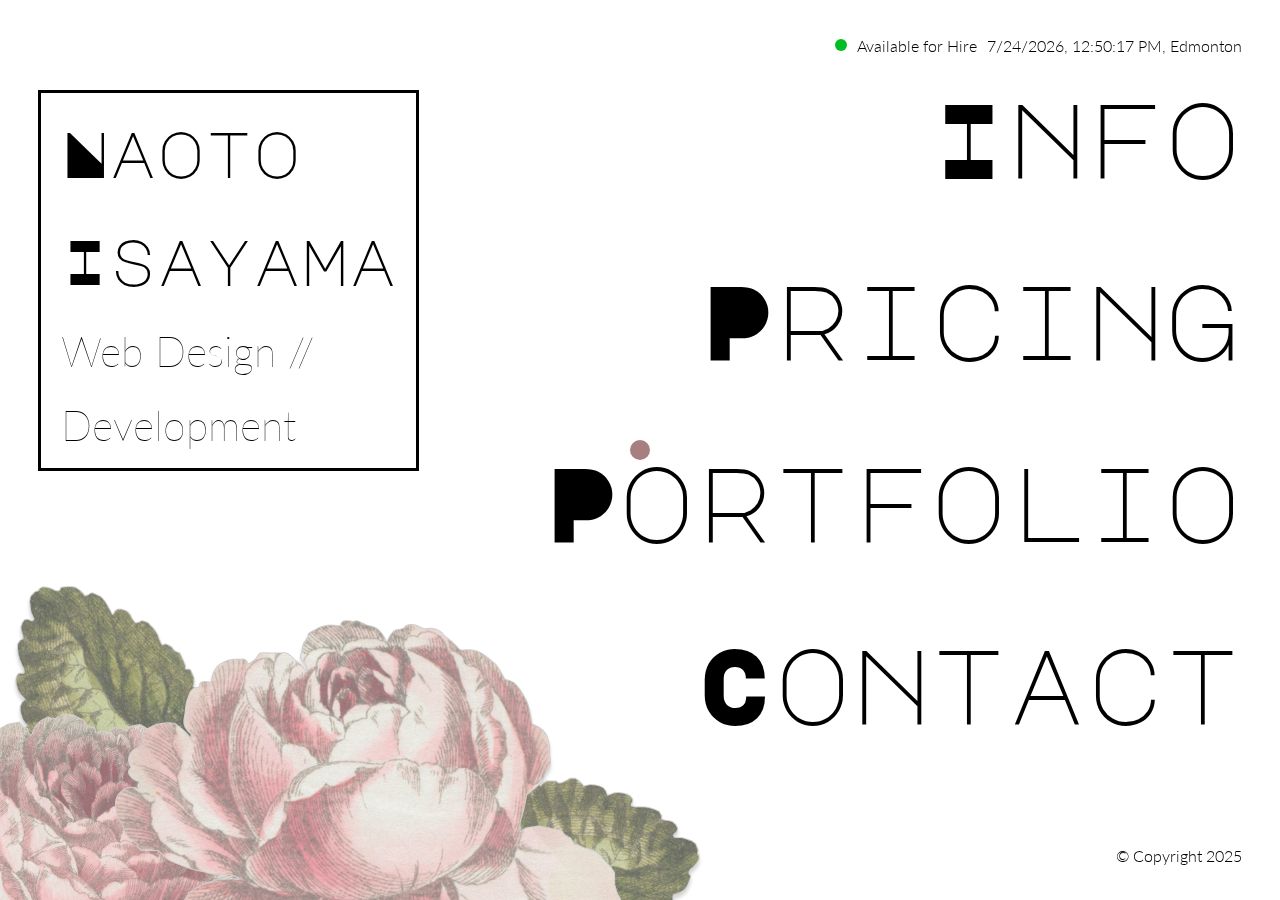
==== index.html @ 61a4c6eb "initial commit" ====
<!DOCTYPE html>
<html lang="en">
<head>
     <!--Coded by Naoto Isayama, naotojacob@gmail.com-->

    <!--metadata-->
    <meta charset="UTF-8">
    <meta name="viewport" content="width=device-width, initial-scale=1.0">
    <meta name="description" content="Freelance Web Developer based in Edmonton, Alberta">
    <meta charset="UTF-8">

    <!-- Social Media Tags -->
    <meta property="og:title" content="Naoto Isayama | Freelance Web Developer">
    <meta property="og:description" content="Freelance Web Developer based in Edmonton, Alberta">
    <meta property="og:image" content="[Your Logo URL]"> <!--ADD THIS WHEN HOSTING-->
    <meta property="og:url" content="[Your Website URL]"> <!--ADD THIS WHEN HOSTING-->

    <!--Fonts-->

    <!--Major Mono Display-->
    <link rel="preconnect" href="https://fonts.googleapis.com">
    <link rel="preconnect" href="https://fonts.gstatic.com" crossorigin>
    <link href="https://fonts.googleapis.com/css2?family=Major+Mono+Display&display=swap" rel="stylesheet">

    <!--Lato-->
    <link rel="preconnect" href="https://fonts.googleapis.com">
    <link rel="preconnect" href="https://fonts.gstatic.com" crossorigin>
    <link href="https://fonts.googleapis.com/css2?family=Lato:ital,wght@0,100;0,300;0,400;0,700;0,900;1,100;1,300;1,400;1,700;1,900&display=swap" rel="stylesheet">
    <title>Naoto Isayama | Web Development</title>

     <!--End Fonts-->

     <!--Fav Icon-->

     <!--css-->
     <link rel="stylesheet" type="text/css" href="styles.css">

     <!--scripts-->
     <script src="cursor.js" defer></script>
     <script src="clock.js" defer></script>


</head>
<body>
    <!--custom cursor-->
    <div id="custom-cursor"></div>

    <!--Top info, available to hire and live clock-->
    <aside>
        <div id="availability-indicator"></div>
        <span id="availability-text" class="body-font-light">Available for Hire</span>
        <span id="live-clock" class="body-font-light"></span>
    </aside>

    <section class="content-flex-container">
        <!--Logo made with pure CSS, h1 tag for name, h2 tag for slogan-->
        <!--Sized as the left 3rd of the page, side padding for centering logo horizontally, standard top padding-->
        <header role="banner">
            <div id="logo-box">
                <h1>
                    <span class="logo-line">Naoto  </span>
                    <span class="logo-line">Isayama </span> 
                    <span class="body-font-extra-light logo-subheader">Web Design // </span>
                    <span class="body-font-extra-light logo-subheader">Development</span>
                </h1>
            </div>     
        </header>

        <!--Nav menu-->
        <!--Sized as the right 2/3rds of the page, right aligned, standard top padding-->
        <nav>
            <ul>
                <li><a href="">Info</a></li> <!--add references when ready-->
                <li><a href="">Pricing</a></li>
                <li><a href="">Portfolio</a></li>
                <li><a href="">Contact</a></li>
            </ul>
        </nav>  
        <div id="flower-image"></div>
    </section>

   

    <footer> 
        <p class="body-font-light">© Copyright 2025</p>
    </footer>
</body>
</html>
---- styles.css ----
/*---CSS styles---*/
/*---note that styles outside of media queries are for mobile---*/

:root {
    /* colors */
    --light-color:#FAF9F6;
    --dark-color:#000000;
    --accent-color-1: #82494C;
    --accent-color-2: #9C9B6C;
    --available-color: #00BD23;

    /* default fonts */
    --header-font: "Major Mono Display", serif;
    --body-font: "Lato", serif;

    /* font sizes */
    --body-size: 16px;
    --small-title: 25px;
    --medium-title: 41px;
    --page-title:  65px;
    --nav-links: 105px;
}

.body-font-extra-light {
    font-family: var(--body-font);
    font-weight: 100;
}

.body-font-light {
    font-family: var(--body-font);
    font-weight: 300;
}

body {
    margin: 0;
    padding: 0 3%;
    position: relative;
    cursor: none;
    /*these lines make percentage based sizing work*/
    height: 100vh;
}

/* Custom cursor styling */
#custom-cursor {
    position: fixed; /* Fixes the cursor relative to the viewport */
    top: 50%;
    left:50%;
    width: 20px; /* Circle size */
    height: 20px;
    background-color: rgba(130, 73, 76, 0.7); /* Circle color */
    border-radius: 50%; /* Makes it a circle */
    pointer-events: none; /* Prevent blocking interactions */
    transform: translate(-50%, -50%); /* Centers the circle on the mouse pointer */
    z-index: 10000;
    transition: transform 0.3s ease, background-color 0.3s ease;
}

/* Enlarged state */
#custom-cursor.enlarged {
    transform: scale(1.5); /* Enlarge the cursor */
}

a {
    padding: 0;
    margin: 0;
}

a:hover {
    cursor: none;
}

p {
    padding: 0;
    margin: 0;
}



/*---slide up---*/
@keyframes slideUpAndFade{
    from {
        transform: translateY(25px);
        opacity: 0.25;
    }

    to {
        transform: translateY(0);
        opacity: 1;
    }
}

/*---color oscillation---*/
@keyframes colorCycle {
    from, to {background-color: var(--available-color);}
    6.25% {background-color: #00CD23;}
    12.5% {background-color: #00D323;}
    18.75% {background-color: #00DD23;}
    25% {background-color: #00E323;}
    31.25% {background-color: #00ED23;}
    37.5% {background-color: #00F323;}
    43.75% {background-color: #00FD23;}
    50% {background-color: #00FF23;}
    56.25% {background-color: #00FD23;}
    62.5% {background-color: #00F323;}
    68.75% {background-color: #00ED23;}
    75% {background-color: #00E323;}
    81.25% {background-color: #00DD23;}
    87.5% {background-color: #00D323;}
    93.75% {background-color: #00CD23;}
}



/*------------------------------styles for index.html------------------------------*/

aside {
    height: 15%;
    display: flex;
    justify-content: center;
    align-items: center;
    gap: 10px;
}

#availability-indicator {
    border-radius: 50%;
    background-color: var(--available-color);
    height: 12px;
    width: 12px;
    animation: colorCycle 1.25s infinite;
}



.content-flex-container {
    height: 75%;
    display: flex;
    flex-direction: column;
    gap: 20px;
}

header {
    display: flex;
    justify-content: center;
    align-items: center;
}

#logo-box {
    display: flex;
    justify-content: space-between;
    width: 250px;
    aspect-ratio: 1 / 1;
    border: solid var(--dark-color) 3px; 
}

h1 {
    display: flex;
    flex-direction: column;
    justify-content: space-between;
    font-family: var(--header-font);
    font-weight: 300;
}

.logo-line {
    font-size: var(--medium-title);
    margin: 0 20px;

}

.logo-subheader {
    font-size: var(--small-title);
    font-family: var(--body-font);
    line-height: 31px;
    margin: 0 20px;

}



nav {
    display: flex;
    align-items: flex-start;
    justify-content: center;
}

ul {
    padding: 0;
    margin: 0;
    display: flex;
    flex-direction: column;
    gap: calc(var(--nav-links) * calc(1 / 3));
    align-items: center;
    list-style-type: none;
    transform: translateY(15px);
    animation: slideUpAndFade 0.75s forwards;
}

li a {
    
    font-family: var(--header-font);
    font-size: var(--medium-title);
    text-decoration: none;
    color:inherit;
    transition: color 0.25s ease-in-out;
}

li a:hover {
    color: var(--accent-color-1);
}




img {
    position: absolute;
    z-index: 0;
}

footer {
    display: flex;
    justify-content: center;
    align-items: center;
    height: 10%; 
}

#flower-image {
    position: fixed;
    bottom: 0;
    left: 0;
    z-index: -1;
    background-image: url(images/Flowers.png);
    background-size: cover;
    width: 704px;
    height: 357px;
}

/*---Medium Screens---*/
@media (min-width: 500px) {
    li a{
        font-size: var(--page-title);
    }
}

@media (min-width: 1200px) {

    aside {
        justify-content: flex-end;
        align-items: center;
        height: 10%;
    }
    


    .content-flex-container {
        height: 80%;
        display: flex;
        flex-direction: row;
    }

    header {
        width: 33%;
        justify-content: flex-start;
        align-items: flex-start;
    }

    #logo-box {
        width: 375px;
        aspect-ratio: 1 / 1;
    }

    .logo-line {
        font-size: var(--page-title);
    }

    .logo-subheader {
        font-size: var(--medium-title);
    }
    


    nav {
        width: 67%;
        align-items: flex-start;
        justify-content: flex-end;
    }
    
    ul {
        align-items: flex-end;
        gap: var(--nav-links);
    }
    
    li a{
        /*hacky fix to make the top of the text line up with the top of the logo*/
        line-height: 0.6;
        font-size: var(--nav-links);
    }
    
    
    h1 {
        font-size: var(--medium-title);
        font-family: var(--header-font);
        font-weight: 300;
    }

    footer {
        align-items: center;
        justify-content: flex-end;
        height: 10%;
    }
}

/*------------------------------styles for index.html------------------------------*/
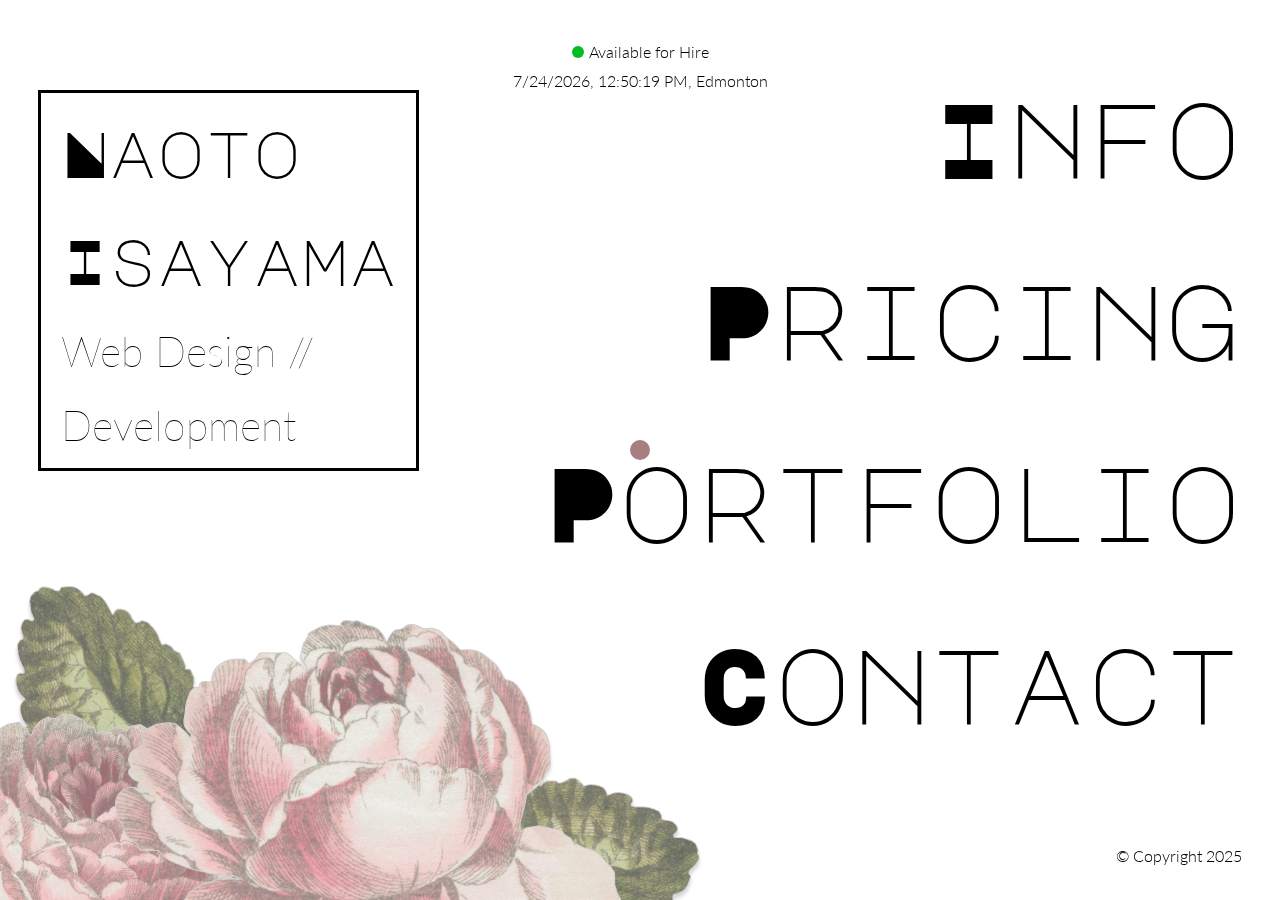
==== commit 8e5b4f05: "Fix layout issues on mobile for 'aside' element" ====
--- a/index.html
+++ b/index.html
@@ -47,8 +47,8 @@
 
     <!--Top info, available to hire and live clock-->
     <aside>
-        <div id="availability-indicator"></div>
-        <span id="availability-text" class="body-font-light">Available for Hire</span>
+        
+        <span id="availability-text" class="body-font-light"><div id="availability-indicator"></div> Available for Hire</span>
         <span id="live-clock" class="body-font-light"></span>
     </aside>
 
--- a/styles.css
+++ b/styles.css
@@ -76,11 +76,11 @@
 
 
 
-/*---slide up---*/
+/*---slide up and fade animation---*/
 @keyframes slideUpAndFade{
     from {
         transform: translateY(25px);
-        opacity: 0.25;
+        opacity: 0;
     }
 
     to {
@@ -116,9 +116,17 @@
 aside {
     height: 15%;
     display: flex;
+    flex-direction: column;
     justify-content: center;
     align-items: center;
     gap: 10px;
+    animation: slideUpAndFade 0.75s forwards;
+}
+
+#availability-text {
+    display: flex;
+    align-items: center;
+    gap: 5px;
 }
 
 #availability-indicator {
@@ -128,8 +136,6 @@
     width: 12px;
     animation: colorCycle 1.25s infinite;
 }
-
-
 
 .content-flex-container {
     height: 75%;
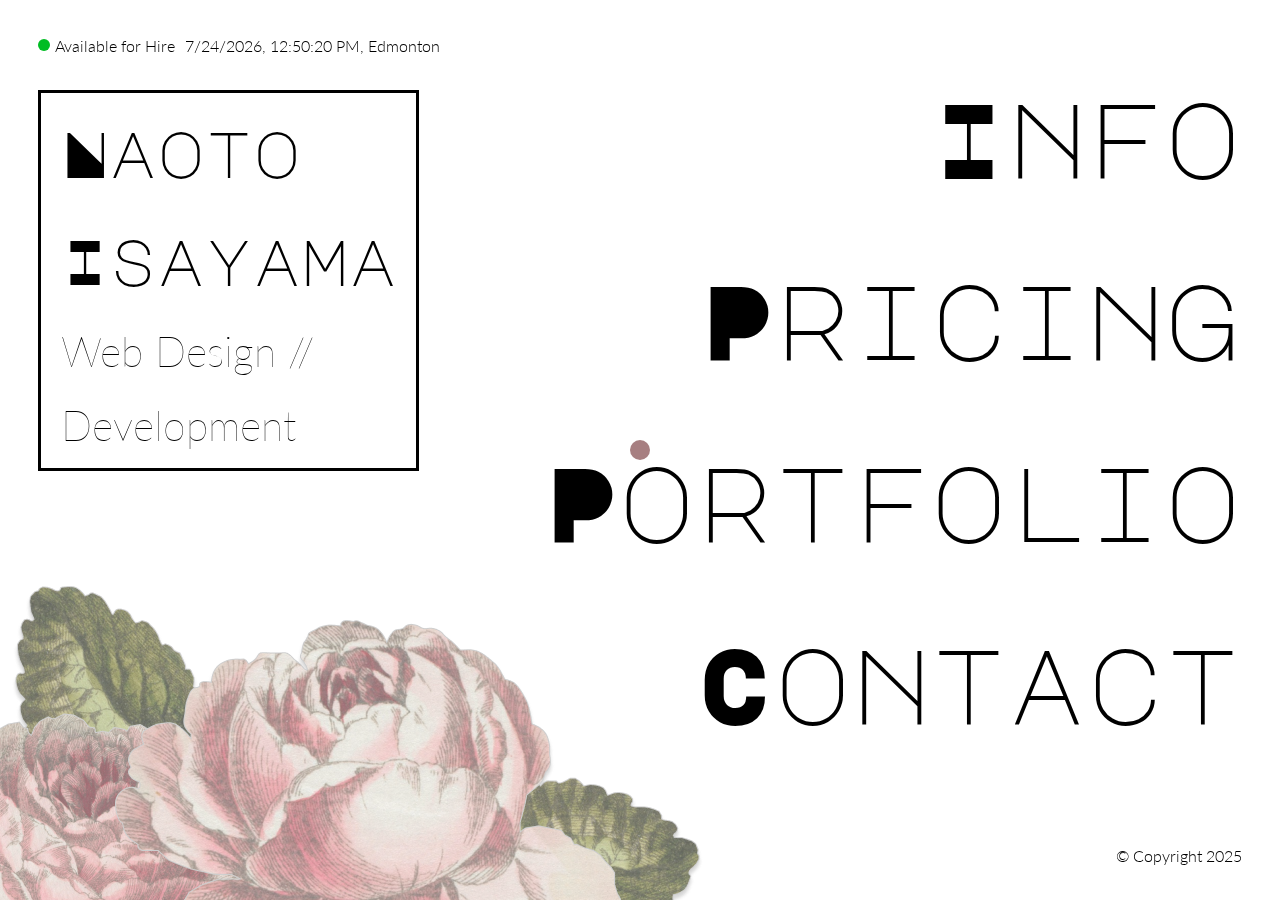
==== commit f7a4e64b: "add debug.js to console log viewport resolution to assist with responsive design" ====
--- a/index.html
+++ b/index.html
@@ -36,6 +36,7 @@
      <link rel="stylesheet" type="text/css" href="styles.css">
 
      <!--scripts-->
+     <script src="memes.js" defer></script>
      <script src="cursor.js" defer></script>
      <script src="clock.js" defer></script>
 
@@ -47,7 +48,6 @@
 
     <!--Top info, available to hire and live clock-->
     <aside>
-        
         <span id="availability-text" class="body-font-light"><div id="availability-indicator"></div> Available for Hire</span>
         <span id="live-clock" class="body-font-light"></span>
     </aside>
--- a/styles.css
+++ b/styles.css
@@ -38,26 +38,6 @@
     cursor: none;
     /*these lines make percentage based sizing work*/
     height: 100vh;
-}
-
-/* Custom cursor styling */
-#custom-cursor {
-    position: fixed; /* Fixes the cursor relative to the viewport */
-    top: 50%;
-    left:50%;
-    width: 20px; /* Circle size */
-    height: 20px;
-    background-color: rgba(130, 73, 76, 0.7); /* Circle color */
-    border-radius: 50%; /* Makes it a circle */
-    pointer-events: none; /* Prevent blocking interactions */
-    transform: translate(-50%, -50%); /* Centers the circle on the mouse pointer */
-    z-index: 10000;
-    transition: transform 0.3s ease, background-color 0.3s ease;
-}
-
-/* Enlarged state */
-#custom-cursor.enlarged {
-    transform: scale(1.5); /* Enlarge the cursor */
 }
 
 a {
@@ -249,12 +229,11 @@
 @media (min-width: 1200px) {
 
     aside {
-        justify-content: flex-end;
+        flex-direction: row;
+        justify-content: flex-start;
         align-items: center;
         height: 10%;
     }
-    
-
 
     .content-flex-container {
         height: 80%;
@@ -312,6 +291,27 @@
         justify-content: flex-end;
         height: 10%;
     }
+
+
+    /* Custom cursor styling */
+    #custom-cursor {
+        position: fixed; /* Fixes the cursor relative to the viewport */
+        top: 50%;
+        left:50%;
+        width: 20px; /* Circle size */
+        height: 20px;
+        background-color: rgba(130, 73, 76, 0.7); /* Circle color */
+        border-radius: 50%; /* Makes it a circle */
+        pointer-events: none; /* Prevent blocking interactions */
+        transform: translate(-50%, -50%); /* Centers the circle on the mouse pointer */
+        z-index: 10000;
+        transition: transform 0.3s ease, background-color 0.3s ease;
+    }
+
+    /* Enlarged state */
+    #custom-cursor.enlarged {
+        transform: scale(1.5); /* Enlarge the cursor */
+    }
 }
 
 /*------------------------------styles for index.html------------------------------*/
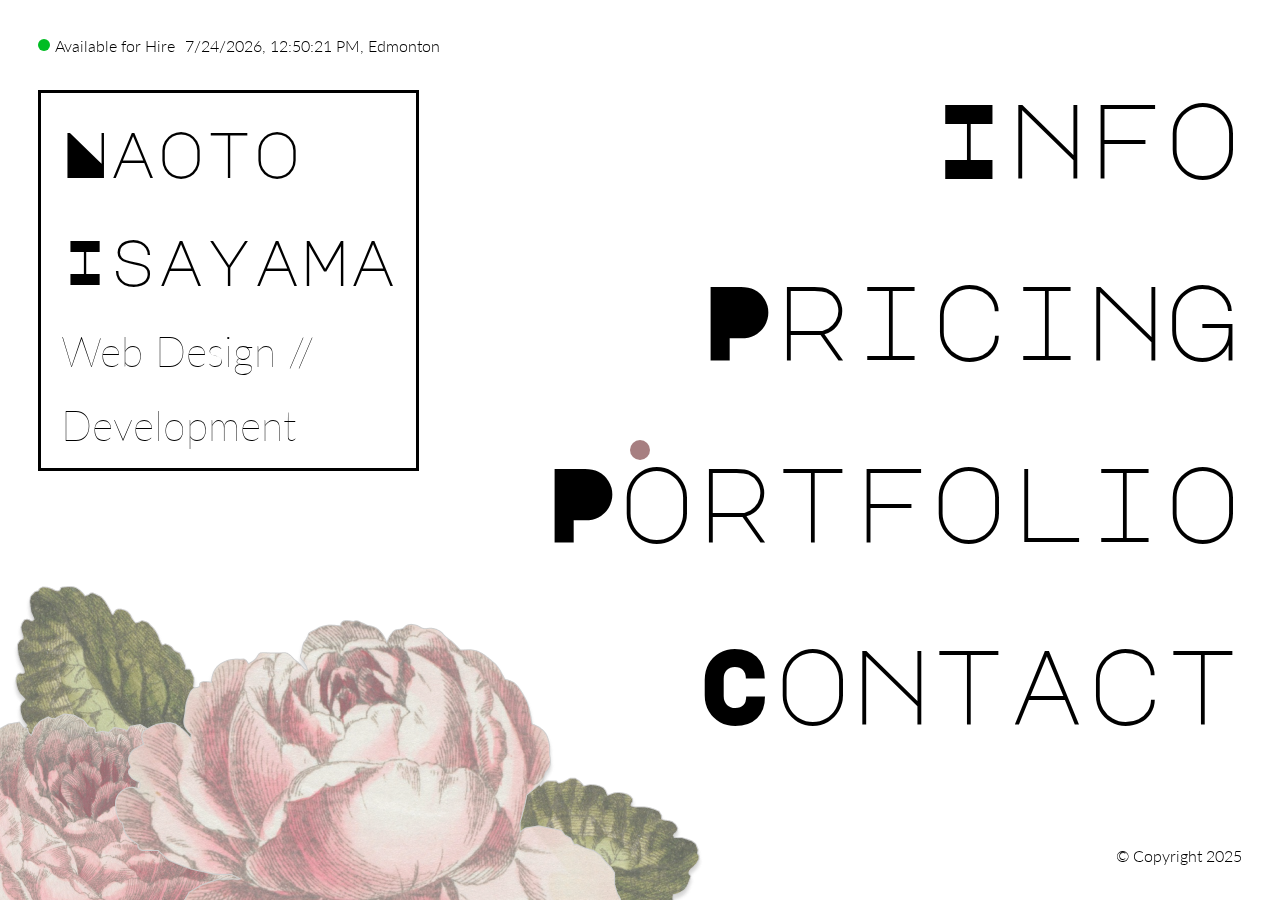
==== commit 656f6a25: "fix typo in index.html for debug.js script tag" ====
--- a/index.html
+++ b/index.html
@@ -36,7 +36,7 @@
      <link rel="stylesheet" type="text/css" href="styles.css">
 
      <!--scripts-->
-     <script src="memes.js" defer></script>
+     <script src="debug.js" defer></script>
      <script src="cursor.js" defer></script>
      <script src="clock.js" defer></script>
 
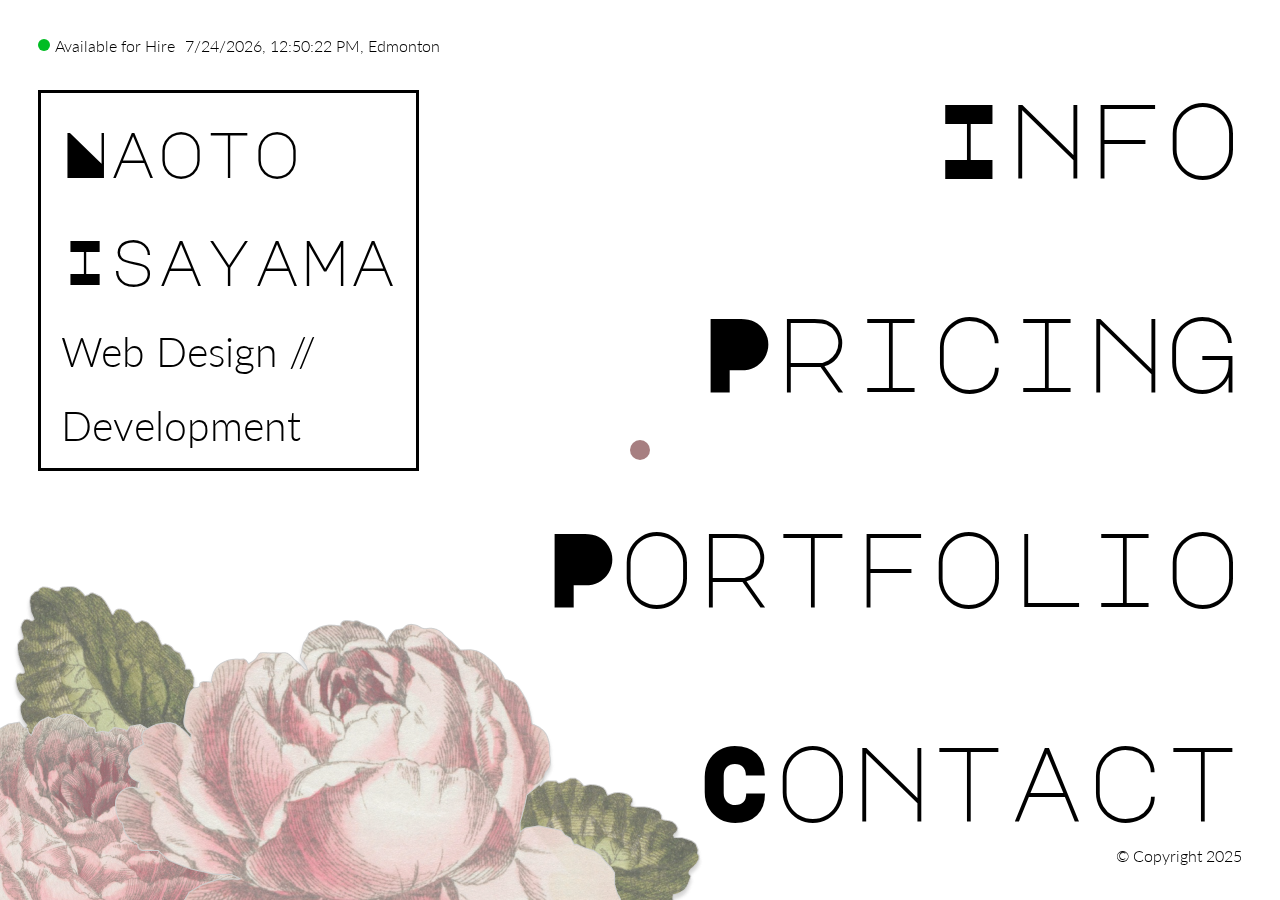
==== commit 8c65f5c1: "Change font weight for logo-subheader" ====
--- a/index.html
+++ b/index.html
@@ -60,8 +60,8 @@
                 <h1>
                     <span class="logo-line">Naoto  </span>
                     <span class="logo-line">Isayama </span> 
-                    <span class="body-font-extra-light logo-subheader">Web Design // </span>
-                    <span class="body-font-extra-light logo-subheader">Development</span>
+                    <span class="body-font-light logo-subheader">Web Design // </span>
+                    <span class="body-font-light logo-subheader">Development</span>
                 </h1>
             </div>     
         </header>
--- a/styles.css
+++ b/styles.css
@@ -32,12 +32,16 @@
 }
 
 body {
+    display: flex;
+    flex-direction: column;
+    justify-content: space-around;
     margin: 0;
     padding: 0 3%;
     position: relative;
     cursor: none;
     /*these lines make percentage based sizing work*/
     height: 100vh;
+
 }
 
 a {
@@ -121,6 +125,7 @@
     height: 75%;
     display: flex;
     flex-direction: column;
+    justify-content: space-evenly;
     gap: 20px;
 }
 
@@ -173,7 +178,8 @@
     margin: 0;
     display: flex;
     flex-direction: column;
-    gap: calc(var(--nav-links) * calc(1 / 3));
+    justify-content: space-between;
+    gap: var(--medium-title); /*1.5 line spacing on mobile*/
     align-items: center;
     list-style-type: none;
     transform: translateY(15px);
@@ -181,7 +187,6 @@
 }
 
 li a {
-    
     font-family: var(--header-font);
     font-size: var(--medium-title);
     text-decoration: none;
@@ -228,6 +233,10 @@
 
 @media (min-width: 1200px) {
 
+    body {
+        justify-content: space-around;
+    }
+
     aside {
         flex-direction: row;
         justify-content: flex-start;
@@ -263,14 +272,15 @@
 
 
     nav {
+        height: 100%;
         width: 67%;
         align-items: flex-start;
         justify-content: flex-end;
     }
     
     ul {
+        height: 100%;
         align-items: flex-end;
-        gap: var(--nav-links);
     }
     
     li a{
@@ -314,6 +324,14 @@
     }
 }
 
+/* for landscape mode on larger mobile devices*/
+@media (max-height: 825px) and (max-width: 1200px){
+    body {
+        height: fit-content;
+        gap: 16px;
+    }
+}
+
 /*------------------------------styles for index.html------------------------------*/
 
 
